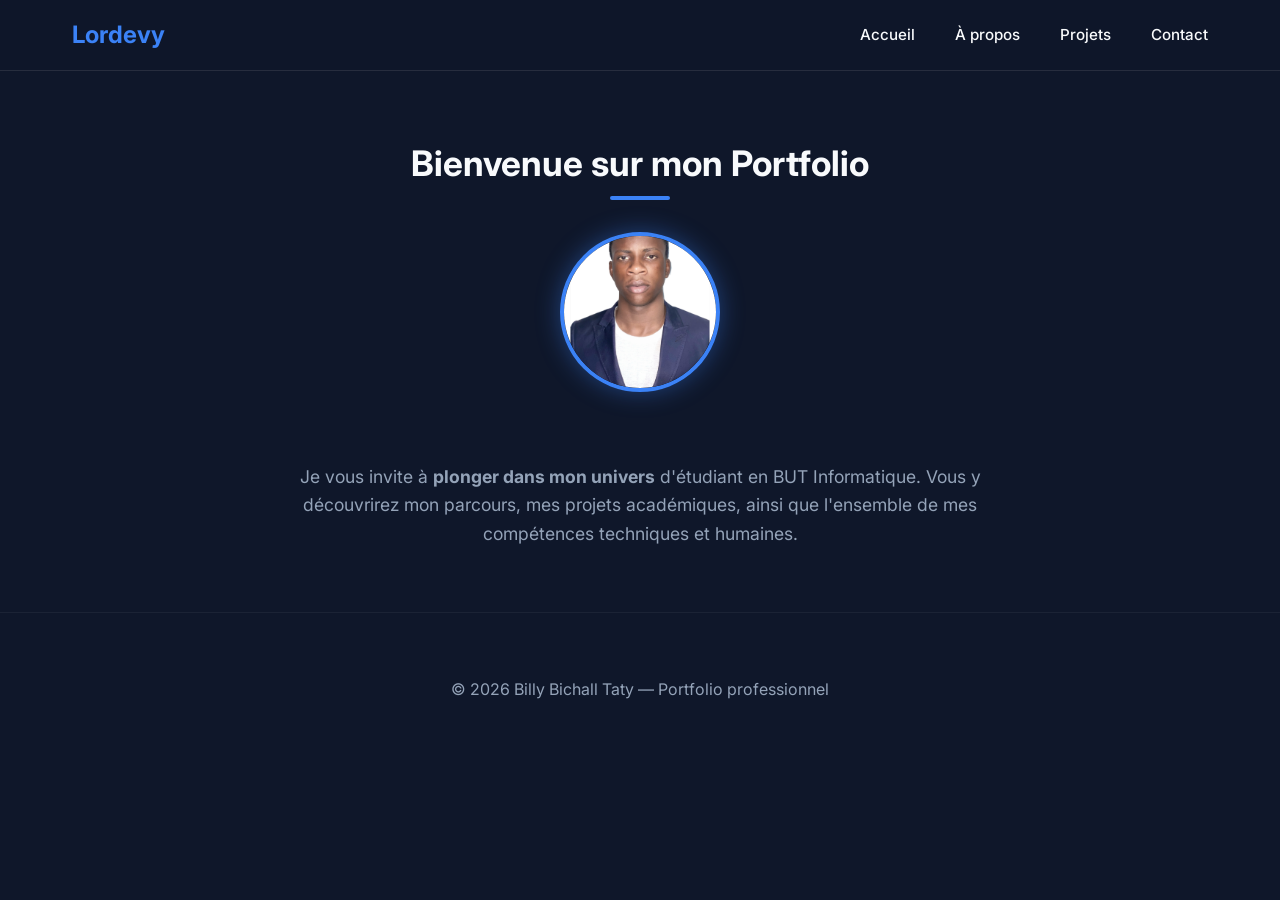
==== index.html @ 14d607d5 "Ajout de mon portfolio complet" ====
<!DOCTYPE html>
<html lang="fr">
<head>
    <meta charset="UTF-8">
    <meta name="viewport" content="width=device-width, initial-scale=1.0">
    <title>Accueil | Billy Bichall Taty</title>
    <link rel="stylesheet" href="style.css">
</head>
<body>

<header>
    <nav>
        <h1>Lordevy</h1>
        <ul>
            <li><a href="index.html">Accueil</a></li>
            <li><a href="about.html">À propos</a></li>
            <li><a href="projects.html">Projets</a></li>
            <li><a href="contact.html">Contact</a></li>
        </ul>
    </nav>
</header>

<section class="section hero-section">

    <h2>Bienvenue sur mon Portfolio</h2>

    <div class="hero-img">
        <img src="photo_port.jpg" alt="Photo de Billy Bichall Taty">
    </div>

    <p class="subtitle">
        Je vous invite à <strong>plonger dans mon univers</strong> d'étudiant en BUT Informatique.
        Vous y découvrirez mon parcours, mes projets académiques,
        ainsi que l'ensemble de mes compétences techniques et humaines.
    </p>

    

</section>

<footer>
    <p>© 2026 Billy Bichall Taty — Portfolio professionnel</p>
</footer>

</body>
</html>
---- style.css ----
/* Importation d'une police moderne */
@import url('https://fonts.googleapis.com/css2?family=Inter:wght@300;400;600;700&display=swap');

:root {
    --primary: #3b82f6;       /* Bleu électrique */
    --secondary: #60a5fa;     /* Bleu ciel */
    --background: #0f172a;    /* Bleu nuit profond */
    --card-bg: #1e293b;       /* Gris-bleu ardoise */
    --text-white: #f8fafc;    /* Blanc cassé */
    --text-gray: #94a3b8;     /* Gris bleuté pour le texte secondaire */
    --accent: #10b981;        /* Vert émeraude pour les succès/détails */
}

/* Base & Scroll */
* {
    margin: 0;
    padding: 0;
    box-sizing: border-box;
    scroll-behavior: smooth;
}

body {
    font-family: 'Inter', sans-serif;
    background-color: var(--background);
    color: var(--text-white);
    line-height: 1.6;
}

/* Navigation */
header {
    background-color: rgba(15, 23, 42, 0.9);
    backdrop-filter: blur(8px);
    position: sticky;
    top: 0;
    z-index: 1000;
    border-bottom: 1px solid rgba(255, 255, 255, 0.1);
}

nav {
    display: flex;
    justify-content: space-between; 
    align-items: center;
    max-width: 1200px;
    margin: 0 auto;
    padding: 1rem 2rem;
}

nav h1 {
    font-size: 1.5rem;
    color: var(--primary);
    font-weight: 700;
}

nav ul {
    display: flex;
    list-style: none;
    gap: 40px; 
}

nav ul li a {
    text-decoration: none;
    color: var(--text-white);
    font-weight: 500;
    font-size: 0.95rem;
    transition: color 0.3s ease;
}

nav ul li a:hover {
    color: var(--primary);
}

/* Sections */
.section {
    max-width: 1000px;
    margin: 4rem auto;
    padding: 0 2rem;
}

h2 {
    font-size: 2.2rem;
    margin-bottom: 1.5rem;
    text-align: center;
    position: relative;
    padding-bottom: 0.5rem;
}

h2::after {
    content: '';
    position: absolute;
    bottom: 0;
    left: 50%;
    transform: translateX(-50%);
    width: 60px;
    height: 4px;
    background: var(--primary);
    border-radius: 2px;
}

.subtitle {
    text-align: center;
    color: var(--text-gray);
    margin-bottom: 3rem;
    font-size: 1.1rem;
    max-width: 700px;
    margin-left: auto;
    margin-right: auto;
}

/* Image Hero - CENTRÉE ET RONDE */
.hero-img {
    text-align: center;
    margin: 2rem 0 4rem 0;
}

.hero-img img {
    width: 160px;
    height: 160px;
    border-radius: 50%; /* REND LA PHOTO RONDE */
    object-fit: cover;
    border: 4px solid var(--primary);
    box-shadow: 0 0 25px rgba(59, 130, 246, 0.4);
    transition: transform 0.3s ease;
}

.hero-img img:hover {
    transform: scale(1.05);
}

/* Cartes de Projets et reste du code (inchangé) */
.project-card {
    background: var(--card-bg);
    border-radius: 12px;
    margin-bottom: 3rem;
    display: flex;
    gap: 2rem;
    padding: 2rem;
    border: 1px solid rgba(255, 255, 255, 0.05);
    transition: transform 0.3s ease, box-shadow 0.3s ease;
}

.project-card:hover {
    transform: translateY(-5px);
    box-shadow: 0 10px 30px rgba(0, 0, 0, 0.3);
    border-color: rgba(59, 130, 246, 0.3);
}

.project-card img {
    width: 250px;
    height: 200px;
    object-fit: cover;
    border-radius: 8px;
}

.project-content h3 {
    color: var(--primary);
    font-size: 1.5rem;
    margin-bottom: 1rem;
}

.project-content h4 {
    color: var(--secondary);
    margin-top: 1.5rem;
    font-size: 1rem;
}

.project-content p {
    color: var(--text-gray);
    margin-bottom: 1rem;
}

.project-content ul {
    list-style: none;
    display: grid;
    grid-template-columns: 1fr 1fr;
    gap: 0.5rem;
    margin-top: 1rem;
}

.project-content ul li::before {
    content: "▹";
    color: var(--primary);
    margin-right: 8px;
    font-weight: bold;
}

.project-content ul li {
    font-size: 0.9rem;
    color: var(--text-white);
}

#contact {
    background: linear-gradient(145deg, #1e293b, #0f172a);
    padding: 3rem;
    border-radius: 16px;
    text-align: center;
}


.contact-box {
    display: block;
    text-align: center;
    padding: 40px;
}

.contact-box p {
    margin: 20px 0;
    font-size: 1.1rem;
}

.contact-box a {
    color: var(--primary);
    text-decoration: none;
    font-weight: 600;
    transition: 0.3s;
}

.contact-box a:hover {
    color: var(--secondary);
    text-decoration: underline;
}

/* Importation d'une police moderne */
@import url('https://fonts.googleapis.com/css2?family=Inter:wght@300;400;600;700&display=swap');

:root {
    --primary: #3b82f6;       /* Bleu électrique */
    --secondary: #60a5fa;     /* Bleu ciel */
    --background: #0f172a;    /* Bleu nuit profond */
    --card-bg: #1e293b;       /* Gris-bleu ardoise */
    --text-white: #f8fafc;    /* Blanc cassé */
    --text-gray: #94a3b8;     /* Gris bleuté pour le texte secondaire */
    --accent: #10b981;        /* Vert émeraude pour les succès/détails */
}

/* Base & Scroll */
* {
    margin: 0;
    padding: 0;
    box-sizing: border-box;
    scroll-behavior: smooth;
}

body {
    font-family: 'Inter', sans-serif;
    background-color: var(--background);
    color: var(--text-white);
    line-height: 1.6;
}

/* Navigation */
header {
    background-color: rgba(15, 23, 42, 0.9);
    backdrop-filter: blur(8px);
    position: sticky;
    top: 0;
    z-index: 1000;
    border-bottom: 1px solid rgba(255, 255, 255, 0.1);
}

nav {
    display: flex;
    justify-content: space-between; 
    align-items: center;
    max-width: 1200px;
    margin: 0 auto;
    padding: 1rem 2rem;
}

nav h1 {
    font-size: 1.5rem;
    color: var(--primary);
    font-weight: 700;
}

nav ul {
    display: flex;
    list-style: none;
    gap: 40px; 
}

nav ul li a {
    text-decoration: none;
    color: var(--text-white);
    font-weight: 500;
    font-size: 0.95rem;
    transition: color 0.3s ease;
}

nav ul li a:hover {
    color: var(--primary);
}

/* Sections */
.section {
    max-width: 1000px;
    margin: 4rem auto;
    padding: 0 2rem;
}

h2 {
    font-size: 2.2rem;
    margin-bottom: 1.5rem;
    text-align: center;
    position: relative;
    padding-bottom: 0.5rem;
}

h2::after {
    content: '';
    position: absolute;
    bottom: 0;
    left: 50%;
    transform: translateX(-50%);
    width: 60px;
    height: 4px;
    background: var(--primary);
    border-radius: 2px;
}

.subtitle {
    text-align: center;
    color: var(--text-gray);
    margin-bottom: 3rem;
    font-size: 1.1rem;
    max-width: 700px;
    margin-left: auto;
    margin-right: auto;
}

/* Image Hero - CENTRÉE ET RONDE */
.hero-img {
    text-align: center;
    margin: 2rem 0 4rem 0;
}

.hero-img img {
    width: 160px;
    height: 160px;
    border-radius: 50%; /* REND LA PHOTO RONDE */
    object-fit: cover;
    border: 4px solid var(--primary);
    box-shadow: 0 0 25px rgba(59, 130, 246, 0.4);
    transition: transform 0.3s ease;
}

.hero-img img:hover {
    transform: scale(1.05);
}

/* Cartes de Projets et reste du code (inchangé) */
.project-card {
    background: var(--card-bg);
    border-radius: 12px;
    margin-bottom: 3rem;
    display: flex;
    gap: 2rem;
    padding: 2rem;
    border: 1px solid rgba(255, 255, 255, 0.05);
    transition: transform 0.3s ease, box-shadow 0.3s ease;
}

.project-card:hover {
    transform: translateY(-5px);
    box-shadow: 0 10px 30px rgba(0, 0, 0, 0.3);
    border-color: rgba(59, 130, 246, 0.3);
}

.project-card img {
    width: 250px;
    height: 200px;
    object-fit: cover;
    border-radius: 8px;
}

.project-content h3 {
    color: var(--primary);
    font-size: 1.5rem;
    margin-bottom: 1rem;
}

.project-content h4 {
    color: var(--secondary);
    margin-top: 1.5rem;
    font-size: 1rem;
}

.project-content p {
    color: var(--text-gray);
    margin-bottom: 1rem;
}

.project-content ul {
    list-style: none;
    display: grid;
    grid-template-columns: 1fr 1fr;
    gap: 0.5rem;
    margin-top: 1rem;
}

.project-content ul li::before {
    content: "▹";
    color: var(--primary);
    margin-right: 8px;
    font-weight: bold;
}

.project-content ul li {
    font-size: 0.9rem;
    color: var(--text-white);
}

#contact {
    background: linear-gradient(145deg, #1e293b, #0f172a);
    padding: 3rem;
    border-radius: 16px;
    text-align: center;
}


.contact-box {
    display: block;
    text-align: center;
    padding: 40px;
}

.contact-box p {
    margin: 20px 0;
    font-size: 1.1rem;
}

.contact-box a {
    color: var(--primary);
    text-decoration: none;
    font-weight: 600;
    transition: 0.3s;
}

.contact-box a:hover {
    color: var(--secondary);
    text-decoration: underline;
}

footer {
    text-align: center;
    padding: 4rem 2rem;
    border-top: 1px solid rgba(255, 255, 255, 0.05);
    color: var(--text-gray);
}

@media (max-width: 768px) {
    .project-card { flex-direction: column; padding: 1.5rem; }
    .project-card img { width: 100%; height: 180px; }
    nav ul { display: none; }
    .project-content ul { grid-template-columns: 1fr; }
}

footer {
    text-align: center;
    padding: 4rem 2rem;
    border-top: 1px solid rgba(255, 255, 255, 0.05);
    color: var(--text-gray);
}

@media (max-width: 768px) {
    .project-card { flex-direction: column; padding: 1.5rem; }
    .project-card img { width: 100%; height: 180px; }
    nav ul { display: none; }
    .project-content ul { grid-template-columns: 1fr; }
}
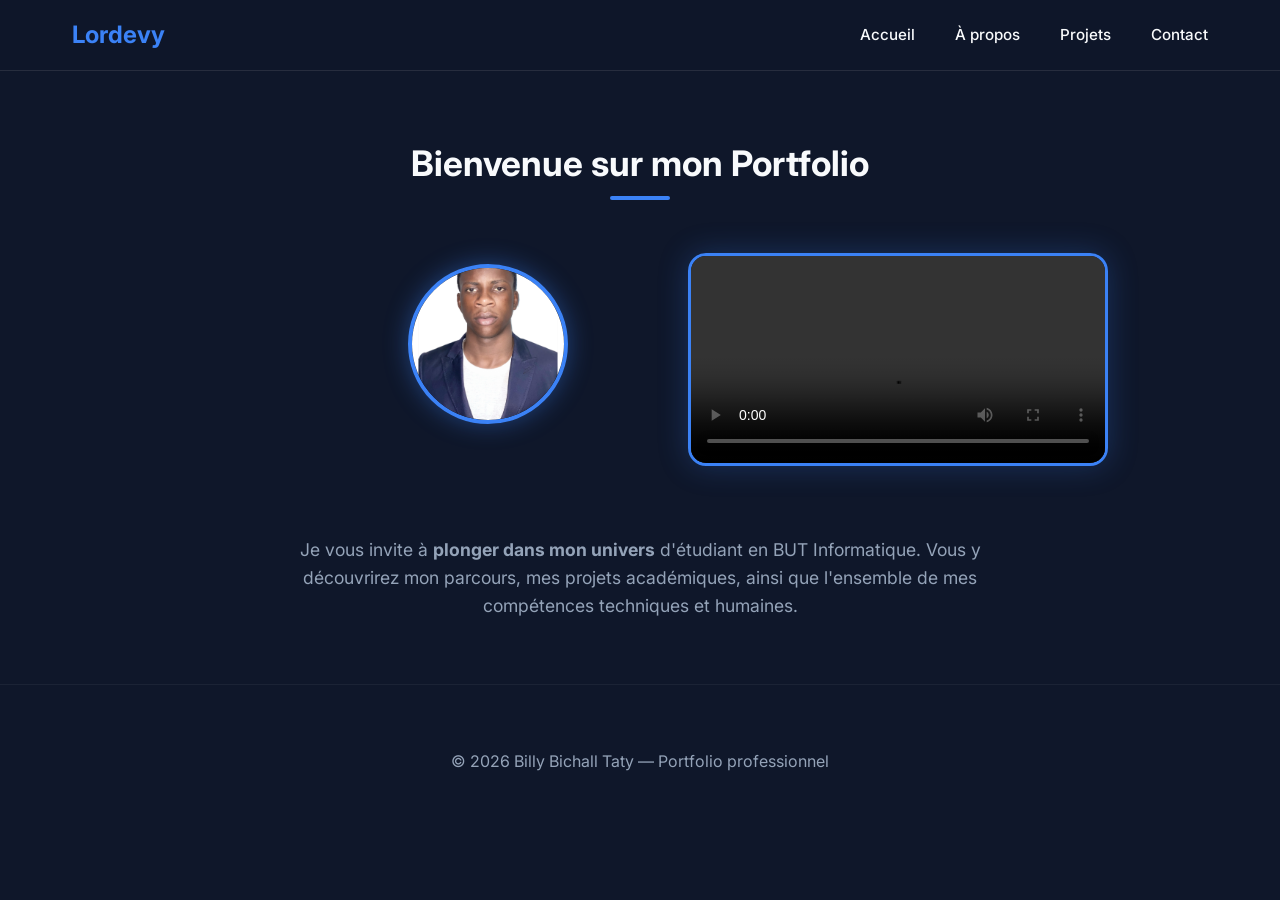
==== commit 87e11a29: "Ajout de mon portfolio complet" ====
--- a/index.html
+++ b/index.html
@@ -24,9 +24,20 @@
 
     <h2>Bienvenue sur mon Portfolio</h2>
 
+    <div class="hero-media">
+
     <div class="hero-img">
         <img src="photo_port.jpg" alt="Photo de Billy Bichall Taty">
     </div>
+
+    <div class="hero-video">
+        <video controls>
+            <source src="video_port.mp4" type="video/mp4">
+            Votre navigateur ne supporte pas la vidéo.
+        </video>
+    </div>
+
+</div>
 
     <p class="subtitle">
         Je vous invite à <strong>plonger dans mon univers</strong> d'étudiant en BUT Informatique.
--- a/style.css
+++ b/style.css
@@ -454,6 +454,36 @@
     .project-content ul { grid-template-columns: 1fr; }
 }
 
+/* VIDEO PAGE ACCUEIL */
+
+.hero-media {
+    display: flex;
+    justify-content: space-between;
+    align-items: center;
+    gap: 120px;
+    margin: 2rem auto 3rem;
+    max-width: 1100px;
+}
+
+.hero-img {
+    flex: 1;
+    display: flex;
+    justify-content: flex-end;
+}
+
+.hero-video {
+    flex: 1;
+    display: flex;
+    justify-content: flex-start;
+}
+
+.hero-video video {
+    width: 420px;
+    border-radius: 18px;
+    border: 3px solid var(--primary);
+    box-shadow: 0 0 30px rgba(59,130,246,0.25);
+}
+
 footer {
     text-align: center;
     padding: 4rem 2rem;
